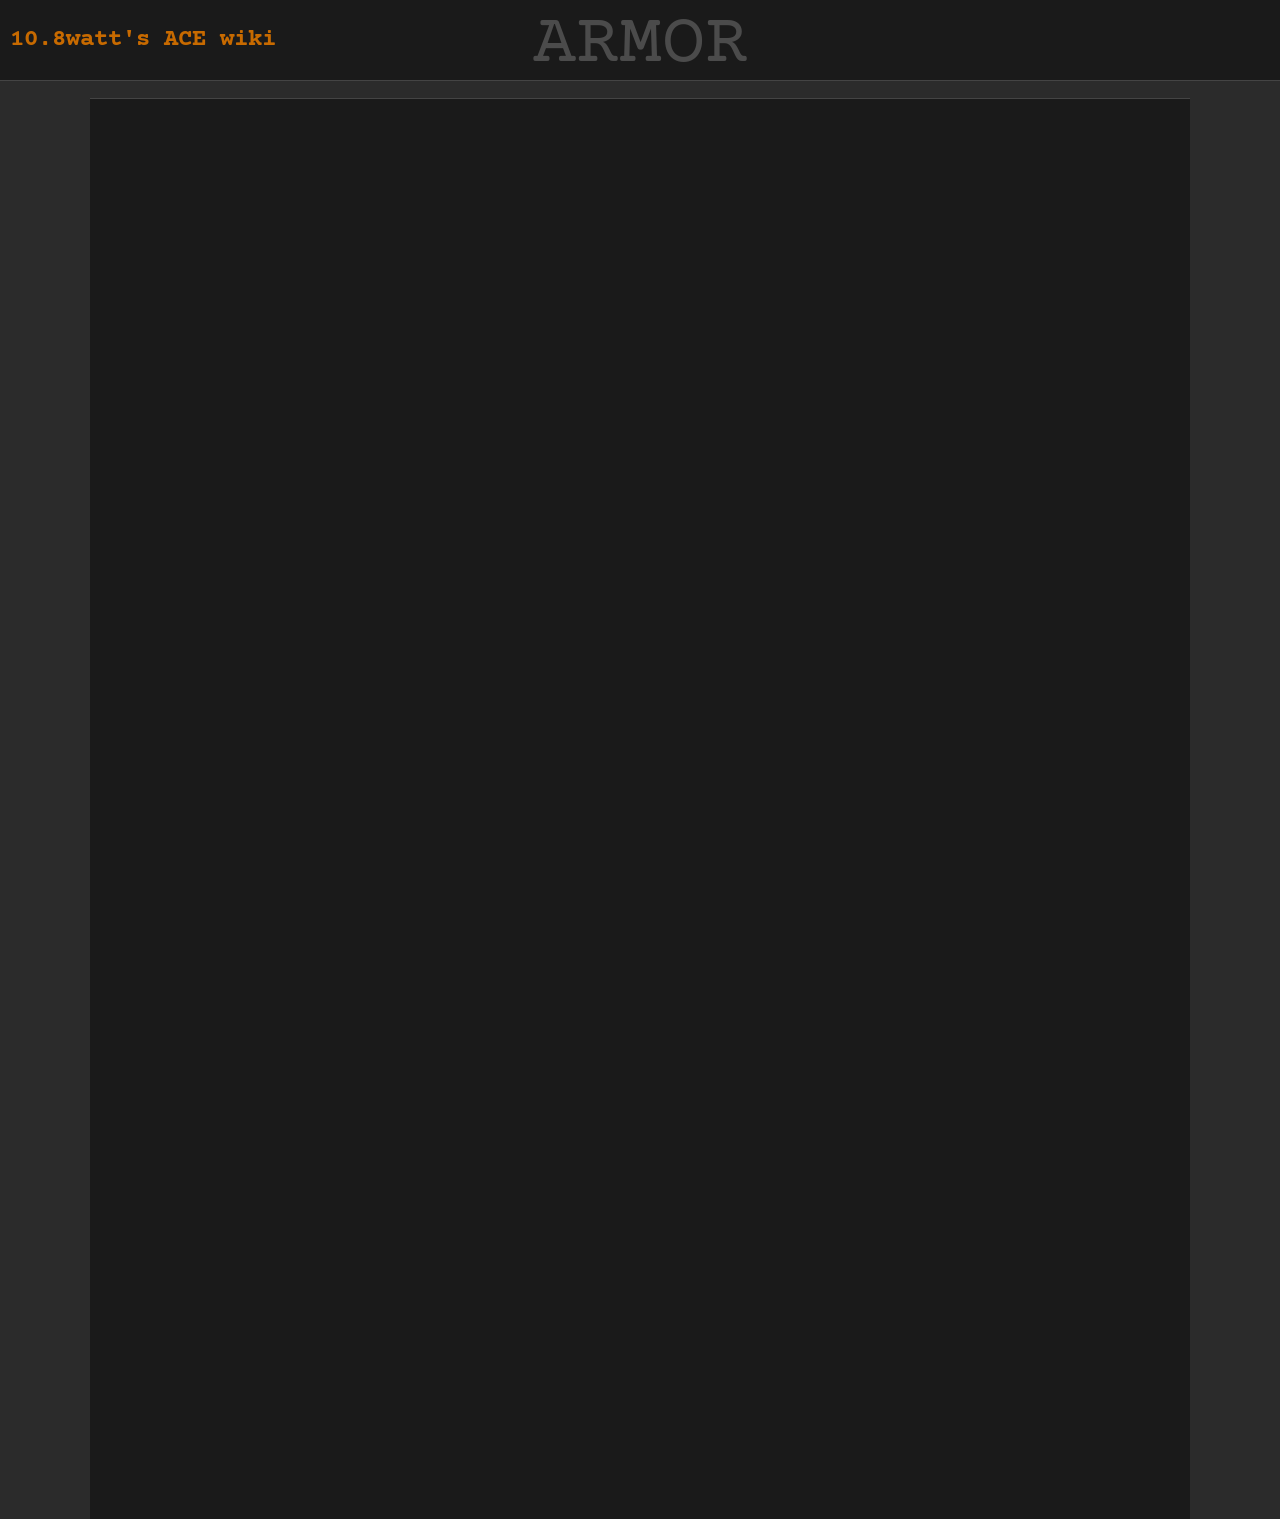
==== armor.html @ 9f0138cc "do stuffff" ====
<!DOCTYPE html>
<html lang="en">
<head>
    <meta charset="UTF-8">
    <meta name="viewport" content="width=device-width, initial-scale=1.0">
    <title>aughughghhgh ace wiki stuff</title>
    <link rel="stylesheet" href="styles.css">
    <link rel="preconnect" href="https://fonts.googleapis.com">
    <link rel="preconnect" href="https://fonts.gstatic.com" crossorigin>
    <link href="https://fonts.googleapis.com/css2?family=Bitcount+Single:wght@100..900&display=swap" rel="stylesheet">
    <link href="https://fonts.googleapis.com/css2?family=Courier+Prime:ital,wght@0,400;0,700;1,400;1,700&family=Inconsolata:wght@200..900&display=swap" rel="stylesheet">
</head>
<body>
    <div class="topbar">
        <a href="index.html"><h1  class="topbar-title">10.8watt's ACE wiki</h1></a>
        <h1 class="page-description">ARMOR</h1>
    </div>
    <div class="midarea">
    </div>
</body>
</html>
---- styles.css ----
body {
    background-color: #2b2b2b;
}
.topbar {
    background-color: #1a1a1a;
    padding: 10px;
    width: 100%;
    position: fixed;
    top: 0;
    left: 0;
    border-bottom: 1px solid #444;
    height: 60px;
    z-index: 1000;
}
.midarea {
    background-color: #1a1a1a;
    color: #ffffff;
    padding: 10px;
    width: 1080px;
    left: 50%;
    position:relative;
    transform: translateX(-50%);
    top: 90px;
    height: 1400px;
    border-top: 1px solid #444;
}
.topbar-title {
    font-family: "Courier Prime", monospace;
    font-size: 24px;
    font-weight: bold;
    color: #c76a00;
    text-decoration: none;
}
.page-description {
    font-family: "Courier Prime", monospace;
    font-weight:400;
    font-size: 72px;
    color: #4b4b4b;
    position: fixed;
    left: 50%;
    transform: translate(-50%, -90%);
    top: 30px;
}
.midarea-entry-link {
    text-decoration: none;
}
.midarea-entry-div {
    position: relative;
    background-color: #1a1a1a;
    border-bottom: 1px solid #444;
    height: 10px;
    text-decoration: none;
}
.midarea-entry-text {
    text-decoration: none;
    font-family: "Courier Prime", monospace;
    color: #ffffff;
    transform: translateY(-80%);
}
.midarea-entry-icon {
    float: left;
    transform: translateY(0%);
    margin-right: 10px;
}
h2 {
    font-family: "Courier Prime", monospace;
    font-weight: 400;
    font-size: 24px;
    color: #744500;
    border-left: 2px solid #3b3b3b;
    padding-left: 10px;
}
h1 {
    font-family: "Courier Prime", monospace;
    font-weight: 800;
    font-size: 32px;
    color: #965a00;
}
p {
    font-family: "Courier Prime", monospace;
    font-weight: 400;
    font-size: 16px;
    color: #ffffff;
    background-color: #222222;
    border: 1px solid #444;
    padding-left: 2px;
}
a {
    text-decoration: none;
}
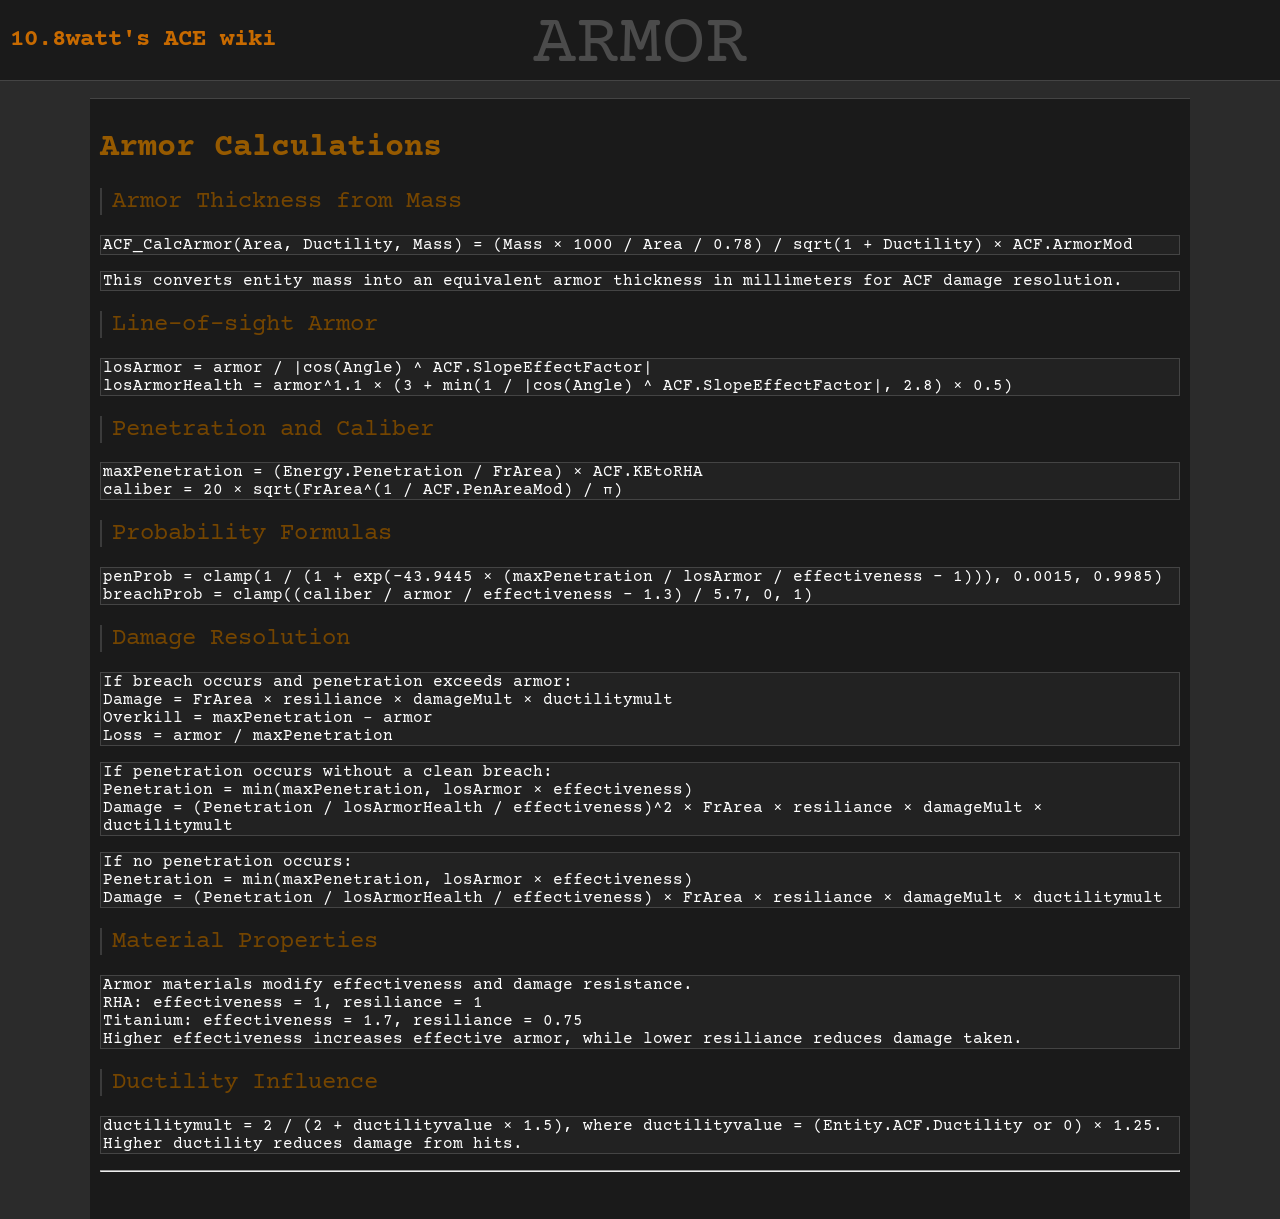
==== commit dcbe981f: "filled in stuff" ====
--- a/armor.html
+++ b/armor.html
@@ -16,6 +16,39 @@
         <h1 class="page-description">ARMOR</h1>
     </div>
     <div class="midarea">
+        <h1>Armor Calculations</h1>
+        <h2>Armor Thickness from Mass</h2>
+        <p>ACF_CalcArmor(Area, Ductility, Mass) = (Mass × 1000 / Area / 0.78) / sqrt(1 + Ductility) × ACF.ArmorMod</p>
+        <p>This converts entity mass into an equivalent armor thickness in millimeters for ACF damage resolution.</p>
+        <h2>Line-of-sight Armor</h2>
+        <p>losArmor = armor / |cos(Angle) ^ ACF.SlopeEffectFactor|<br>
+           losArmorHealth = armor^1.1 × (3 + min(1 / |cos(Angle) ^ ACF.SlopeEffectFactor|, 2.8) × 0.5)</p>
+        <h2>Penetration and Caliber</h2>
+        <p>maxPenetration = (Energy.Penetration / FrArea) × ACF.KEtoRHA<br>
+           caliber = 20 × sqrt(FrArea^(1 / ACF.PenAreaMod) / π)</p>
+        <h2>Probability Formulas</h2>
+        <p>penProb = clamp(1 / (1 + exp(-43.9445 × (maxPenetration / losArmor / effectiveness - 1))), 0.0015, 0.9985)<br>
+           breachProb = clamp((caliber / armor / effectiveness - 1.3) / 5.7, 0, 1)</p>
+        <h2>Damage Resolution</h2>
+        <p>If breach occurs and penetration exceeds armor:<br>
+           Damage = FrArea × resiliance × damageMult × ductilitymult<br>
+           Overkill = maxPenetration − armor<br>
+           Loss = armor / maxPenetration</p>
+        <p>If penetration occurs without a clean breach:<br>
+           Penetration = min(maxPenetration, losArmor × effectiveness)<br>
+           Damage = (Penetration / losArmorHealth / effectiveness)^2 × FrArea × resiliance × damageMult × ductilitymult</p>
+        <p>If no penetration occurs:<br>
+           Penetration = min(maxPenetration, losArmor × effectiveness)<br>
+           Damage = (Penetration / losArmorHealth / effectiveness) × FrArea × resiliance × damageMult × ductilitymult</p>
+        <h2>Material Properties</h2>
+        <p>Armor materials modify effectiveness and damage resistance.<br>
+           RHA: effectiveness = 1, resiliance = 1<br>
+           Titanium: effectiveness = 1.7, resiliance = 0.75<br>
+           Higher effectiveness increases effective armor, while lower resiliance reduces damage taken.</p>
+        <h2>Ductility Influence</h2>
+        <p>ductilitymult = 2 / (2 + ductilityvalue × 1.5), where ductilityvalue = (Entity.ACF.Ductility or 0) × 1.25.<br>
+           Higher ductility reduces damage from hits.</p>
+        <hr>
     </div>
 </body>
 </html>
--- a/styles.css
+++ b/styles.css
@@ -21,7 +21,7 @@
     position:relative;
     transform: translateX(-50%);
     top: 90px;
-    height: 1400px;
+    min-height: 1100px;
     border-top: 1px solid #444;
 }
 .topbar-title {
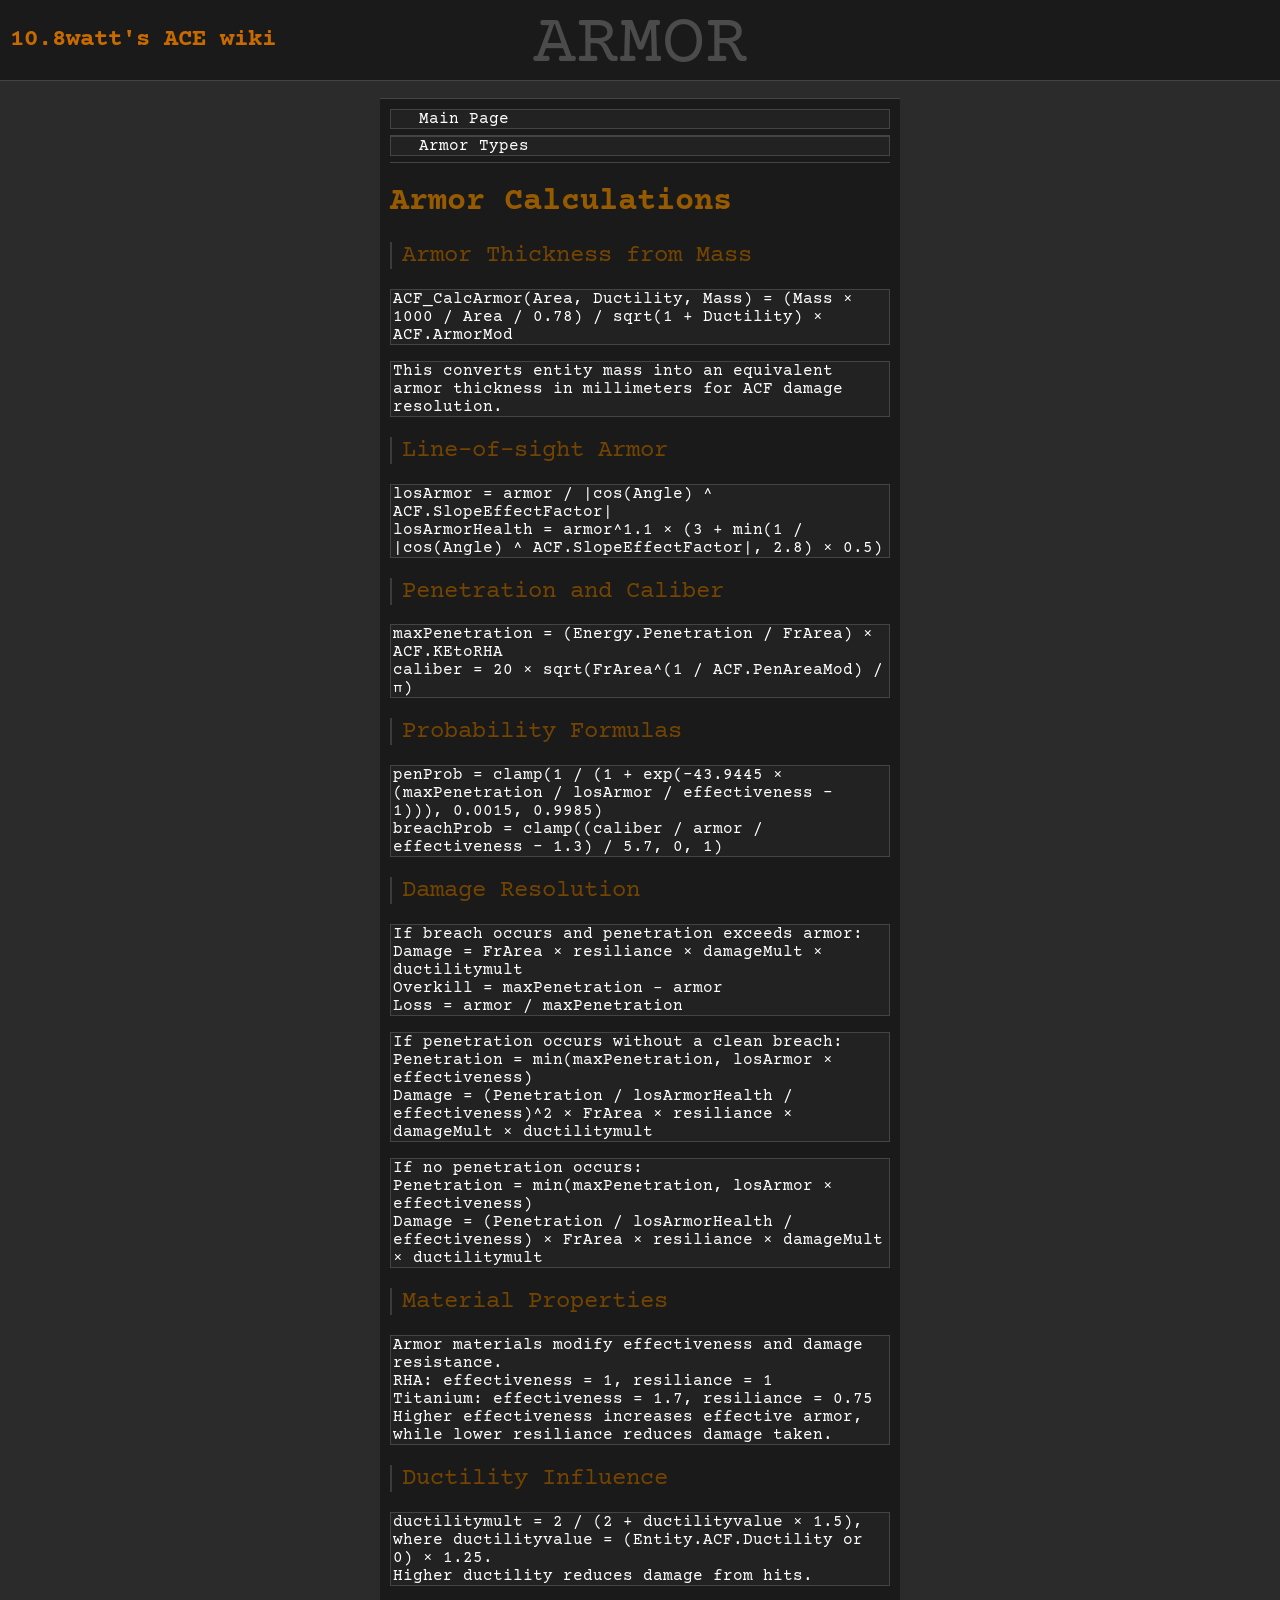
==== commit 7ea90d5b: "Refactor HTML structure and styles across multiple files; add new armortypes.html and .gitignore" ====
--- a/armor.html
+++ b/armor.html
@@ -1,54 +1,80 @@
 <!DOCTYPE html>
 <html lang="en">
+
 <head>
-    <meta charset="UTF-8">
-    <meta name="viewport" content="width=device-width, initial-scale=1.0">
-    <title>aughughghhgh ace wiki stuff</title>
-    <link rel="stylesheet" href="styles.css">
-    <link rel="preconnect" href="https://fonts.googleapis.com">
-    <link rel="preconnect" href="https://fonts.gstatic.com" crossorigin>
-    <link href="https://fonts.googleapis.com/css2?family=Bitcount+Single:wght@100..900&display=swap" rel="stylesheet">
-    <link href="https://fonts.googleapis.com/css2?family=Courier+Prime:ital,wght@0,400;0,700;1,400;1,700&family=Inconsolata:wght@200..900&display=swap" rel="stylesheet">
+   <meta charset="UTF-8">
+   <meta name="viewport" content="width=device-width, initial-scale=1.0">
+   <title>aughughghhgh ace wiki stuff</title>
+   <link rel="stylesheet" href="styles.css">
+   <link rel="preconnect" href="https://fonts.googleapis.com">
+   <link rel="preconnect" href="https://fonts.gstatic.com" crossorigin>
+   <link href="https://fonts.googleapis.com/css2?family=Bitcount+Single:wght@100..900&display=swap" rel="stylesheet">
+   <link
+      href="https://fonts.googleapis.com/css2?family=Courier+Prime:ital,wght@0,400;0,700;1,400;1,700&family=Inconsolata:wght@200..900&display=swap"
+      rel="stylesheet">
 </head>
+
 <body>
-    <div class="topbar">
-        <a href="index.html"><h1  class="topbar-title">10.8watt's ACE wiki</h1></a>
-        <h1 class="page-description">ARMOR</h1>
-    </div>
-    <div class="midarea">
-        <h1>Armor Calculations</h1>
-        <h2>Armor Thickness from Mass</h2>
-        <p>ACF_CalcArmor(Area, Ductility, Mass) = (Mass × 1000 / Area / 0.78) / sqrt(1 + Ductility) × ACF.ArmorMod</p>
-        <p>This converts entity mass into an equivalent armor thickness in millimeters for ACF damage resolution.</p>
-        <h2>Line-of-sight Armor</h2>
-        <p>losArmor = armor / |cos(Angle) ^ ACF.SlopeEffectFactor|<br>
-           losArmorHealth = armor^1.1 × (3 + min(1 / |cos(Angle) ^ ACF.SlopeEffectFactor|, 2.8) × 0.5)</p>
-        <h2>Penetration and Caliber</h2>
-        <p>maxPenetration = (Energy.Penetration / FrArea) × ACF.KEtoRHA<br>
-           caliber = 20 × sqrt(FrArea^(1 / ACF.PenAreaMod) / π)</p>
-        <h2>Probability Formulas</h2>
-        <p>penProb = clamp(1 / (1 + exp(-43.9445 × (maxPenetration / losArmor / effectiveness - 1))), 0.0015, 0.9985)<br>
-           breachProb = clamp((caliber / armor / effectiveness - 1.3) / 5.7, 0, 1)</p>
-        <h2>Damage Resolution</h2>
-        <p>If breach occurs and penetration exceeds armor:<br>
-           Damage = FrArea × resiliance × damageMult × ductilitymult<br>
-           Overkill = maxPenetration − armor<br>
-           Loss = armor / maxPenetration</p>
-        <p>If penetration occurs without a clean breach:<br>
-           Penetration = min(maxPenetration, losArmor × effectiveness)<br>
-           Damage = (Penetration / losArmorHealth / effectiveness)^2 × FrArea × resiliance × damageMult × ductilitymult</p>
-        <p>If no penetration occurs:<br>
-           Penetration = min(maxPenetration, losArmor × effectiveness)<br>
-           Damage = (Penetration / losArmorHealth / effectiveness) × FrArea × resiliance × damageMult × ductilitymult</p>
-        <h2>Material Properties</h2>
-        <p>Armor materials modify effectiveness and damage resistance.<br>
-           RHA: effectiveness = 1, resiliance = 1<br>
-           Titanium: effectiveness = 1.7, resiliance = 0.75<br>
-           Higher effectiveness increases effective armor, while lower resiliance reduces damage taken.</p>
-        <h2>Ductility Influence</h2>
-        <p>ductilitymult = 2 / (2 + ductilityvalue × 1.5), where ductilityvalue = (Entity.ACF.Ductility or 0) × 1.25.<br>
-           Higher ductility reduces damage from hits.</p>
-        <hr>
-    </div>
+   <div class="topbar">
+      <a href="/">
+         <h1 class="topbar-title">10.8watt's ACE wiki</h1>
+      </a>
+      <h1 class="page-description">ARMOR</h1>
+   </div>
+   <div class="midarea">
+      <a href="/" class="midarea-entry-link">
+         <div class="midarea-entry-div">
+
+            <p class="midarea-entry-text"><img
+                  src="https://icons.iconarchive.com/icons/famfamfam/silk/16/arrow-up-icon.png" width="16" height="16"
+                  class="midarea-entry-icon">Main Page</p>
+         </div>
+      </a>
+      <a href="armortypes.html" class="midarea-entry-link">
+         <div class="midarea-entry-div">
+
+            <p class="midarea-entry-text"><img
+                  src="https://icons.iconarchive.com/icons/famfamfam/silk/16/anchor-icon.png" width="16" height="16"
+                  class="midarea-entry-icon">Armor Types</p>
+         </div>
+      </a>
+
+
+      <h1>Armor Calculations</h1>
+      <h2>Armor Thickness from Mass</h2>
+      <p>ACF_CalcArmor(Area, Ductility, Mass) = (Mass × 1000 / Area / 0.78) / sqrt(1 + Ductility) × ACF.ArmorMod</p>
+      <p>This converts entity mass into an equivalent armor thickness in millimeters for ACF damage resolution.</p>
+      <h2>Line-of-sight Armor</h2>
+      <p>losArmor = armor / |cos(Angle) ^ ACF.SlopeEffectFactor|<br>
+         losArmorHealth = armor^1.1 × (3 + min(1 / |cos(Angle) ^ ACF.SlopeEffectFactor|, 2.8) × 0.5)</p>
+      <h2>Penetration and Caliber</h2>
+      <p>maxPenetration = (Energy.Penetration / FrArea) × ACF.KEtoRHA<br>
+         caliber = 20 × sqrt(FrArea^(1 / ACF.PenAreaMod) / π)</p>
+      <h2>Probability Formulas</h2>
+      <p>penProb = clamp(1 / (1 + exp(-43.9445 × (maxPenetration / losArmor / effectiveness - 1))), 0.0015, 0.9985)<br>
+         breachProb = clamp((caliber / armor / effectiveness - 1.3) / 5.7, 0, 1)</p>
+      <h2>Damage Resolution</h2>
+      <p>If breach occurs and penetration exceeds armor:<br>
+         Damage = FrArea × resiliance × damageMult × ductilitymult<br>
+         Overkill = maxPenetration − armor<br>
+         Loss = armor / maxPenetration</p>
+      <p>If penetration occurs without a clean breach:<br>
+         Penetration = min(maxPenetration, losArmor × effectiveness)<br>
+         Damage = (Penetration / losArmorHealth / effectiveness)^2 × FrArea × resiliance × damageMult × ductilitymult
+      </p>
+      <p>If no penetration occurs:<br>
+         Penetration = min(maxPenetration, losArmor × effectiveness)<br>
+         Damage = (Penetration / losArmorHealth / effectiveness) × FrArea × resiliance × damageMult × ductilitymult</p>
+      <h2>Material Properties</h2>
+      <p>Armor materials modify effectiveness and damage resistance.<br>
+         RHA: effectiveness = 1, resiliance = 1<br>
+         Titanium: effectiveness = 1.7, resiliance = 0.75<br>
+         Higher effectiveness increases effective armor, while lower resiliance reduces damage taken.</p>
+      <h2>Ductility Influence</h2>
+      <p>ductilitymult = 2 / (2 + ductilityvalue × 1.5), where ductilityvalue = (Entity.ACF.Ductility or 0) × 1.25.<br>
+         Higher ductility reduces damage from hits.</p>
+      <hr>
+   </div>
 </body>
+
 </html>
--- a/styles.css
+++ b/styles.css
@@ -16,12 +16,13 @@
     background-color: #1a1a1a;
     color: #ffffff;
     padding: 10px;
-    width: 1080px;
+    width: 30%;
     left: 50%;
     position:relative;
     transform: translateX(-50%);
     top: 90px;
-    min-height: 1100px;
+    min-height: 90vh;
+    min-width: 500px;
     border-top: 1px solid #444;
 }
 .topbar-title {
